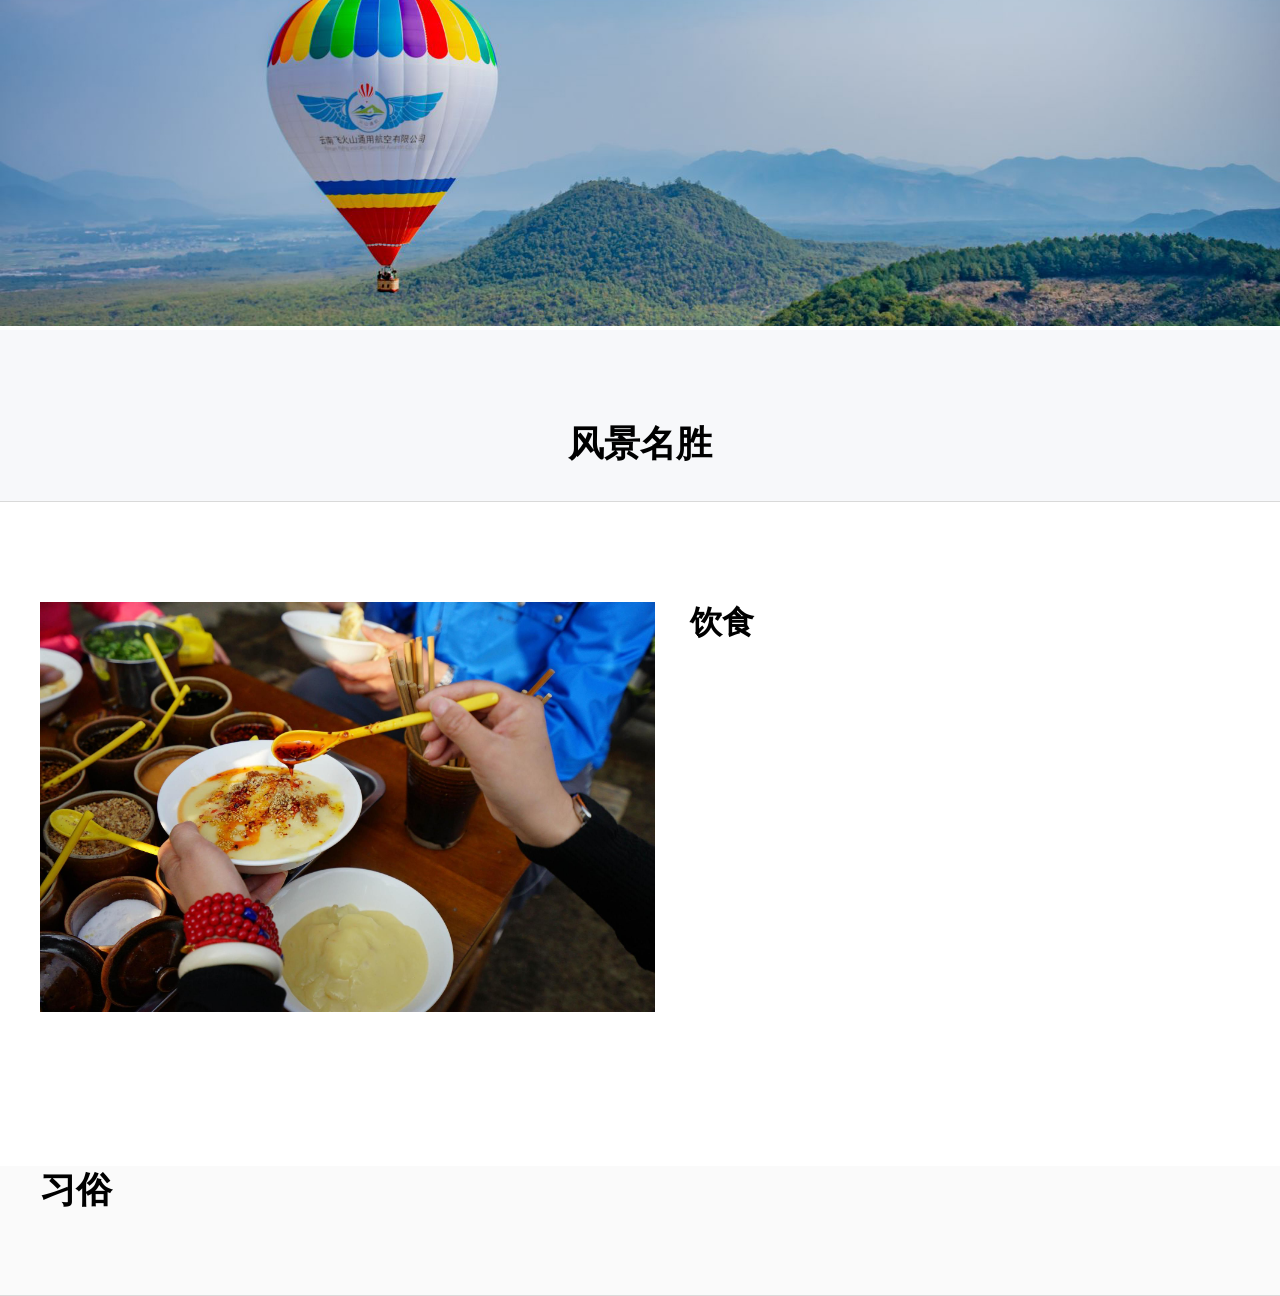
==== tengchong/index.html @ 9c368ec6 "添加腾冲页面骨架" ====
<!DOCTYPE html>
<html lang="en">
<head>
    <meta charset="UTF-8">
    <title>腾冲市-中国云南省保山市代管县级市</title>
    <meta name="viewport" content="width=device-width, initial-scale=1.0">
    <link rel="stylesheet" href="css/css.css">
</head>
<body>
    <div class="header">
        <div class="w">
            <h1></h1>
        </div>
    </div>
    <div class="banner">
        <img src="images/banner.jpg" alt="banner大图片">
    </div>
    <div class="line1">
        <div class="w">
            <h1 class="title title1">风景名胜</h1>
        </div>
    </div>
    <div class="ad clearfix w">
        <ol class="ad-l fl">
            <img src="images/jj.jpg" alt="饮食图片">
        </ol>
        <ol class="ad-r fr">
            <h1>饮食</h1>
        </ol>
    </div>
    <div class="line2">
        <div class="w clearfix">
            <h1 class="title">习俗</h1>
        </div>
    </div>
    <div class="footer"></div>
</body>
</html>
---- tengchong/css/css.css ----
* {
    margin: 0;
    padding: 0;
    list-style: none;
}

a {
    text-decoration: none;
}

body {
    font: "微软雅黑" 14px;
}

.w {
    width: 1200px;
    margin: 0 auto;
}

.fl {
    float: left;
}

.fr {
    float: right;
}

.clearfix:after {
    content: "";
    display: block;
    height: 0;
    clear: both;
    visibility: hidden;
}

.header {
    width: 100%;
}

.header h1 {
    font-size: 37px;
    text-align: center;
    line-height: 180px;
    letter-spacing: 3px;
}

.banner img {
    width: 100%;
}

.ad {
    padding: 100px 0;
}

.ad-l {
    width: 600px;
}

.ad-l img {
    width: 615px;
}

.ad-r {
    width: 550px;
}

.ad h1 {
    color: #000;
    line-height: 40px;
}

.ad p {
    font-size: 14px;
    line-height: 32px;
    padding-top: 15px;
    text-indent: 2em;
}

.line1 {
    width: 100%;
    height: auto;
    background: #f7f8fa;
    padding-top: 40px;
    border-bottom: 1px solid #d9d9d9;
}

.title {
    color: #000;
    font-size: 36px;
    margin-top: 50px;
}

.title1 {
    margin-bottom: 32px;
    text-align: center;
}

.line1-inner {
    width: 100%;
    border-top: 1px dashed #d9d9d9;
    padding: 75px 0;
}

.titlep {
    text-align: center;
    margin-bottom: 40px;
    color: #333;
    font-size: 26px;
    line-height: 50px;
}

.lbox {
    width: 377px;
    float: left;
    margin-right: 30px;
    background: #fff;
}

.lbox.border-btm {
    width: 277px;
}

.lbox img {
    width: 100%;
    height: 236px;
}

.border a {
    text-align: center;
    padding: 44px 0 20px;
    text-decoration: none;
    color: #000;
    display: block;
    font-size: 26px;
}

.border a:hover {
    color: red;
    font-weight: 800;
}

.border p {
    text-align: center;
    font-size: 14px;
    width: 337px;
    margin: 0 auto 26px;
    line-height: 26px;
}

.border {
    border: 1px solid #d9d9d9;
}

.border-btm .lbox-img2 {
    width: 300px;
    height: 191px;
}

.line2 {
    width: 100%;
    height: auto;
    background: #fafafa;
    border-bottom: 1px solid #d9d9d9;
    padding-bottom: 80px;
    margin: 0 auto;
}

.titlep.p2 {
    margin-top: 38px;
    font-size: 18px;
    line-height: 36px;
}

.footer {
    width: 100%;
    line-height: 70px;
    background: #01060c;
    text-align: center;
    color: white;
}
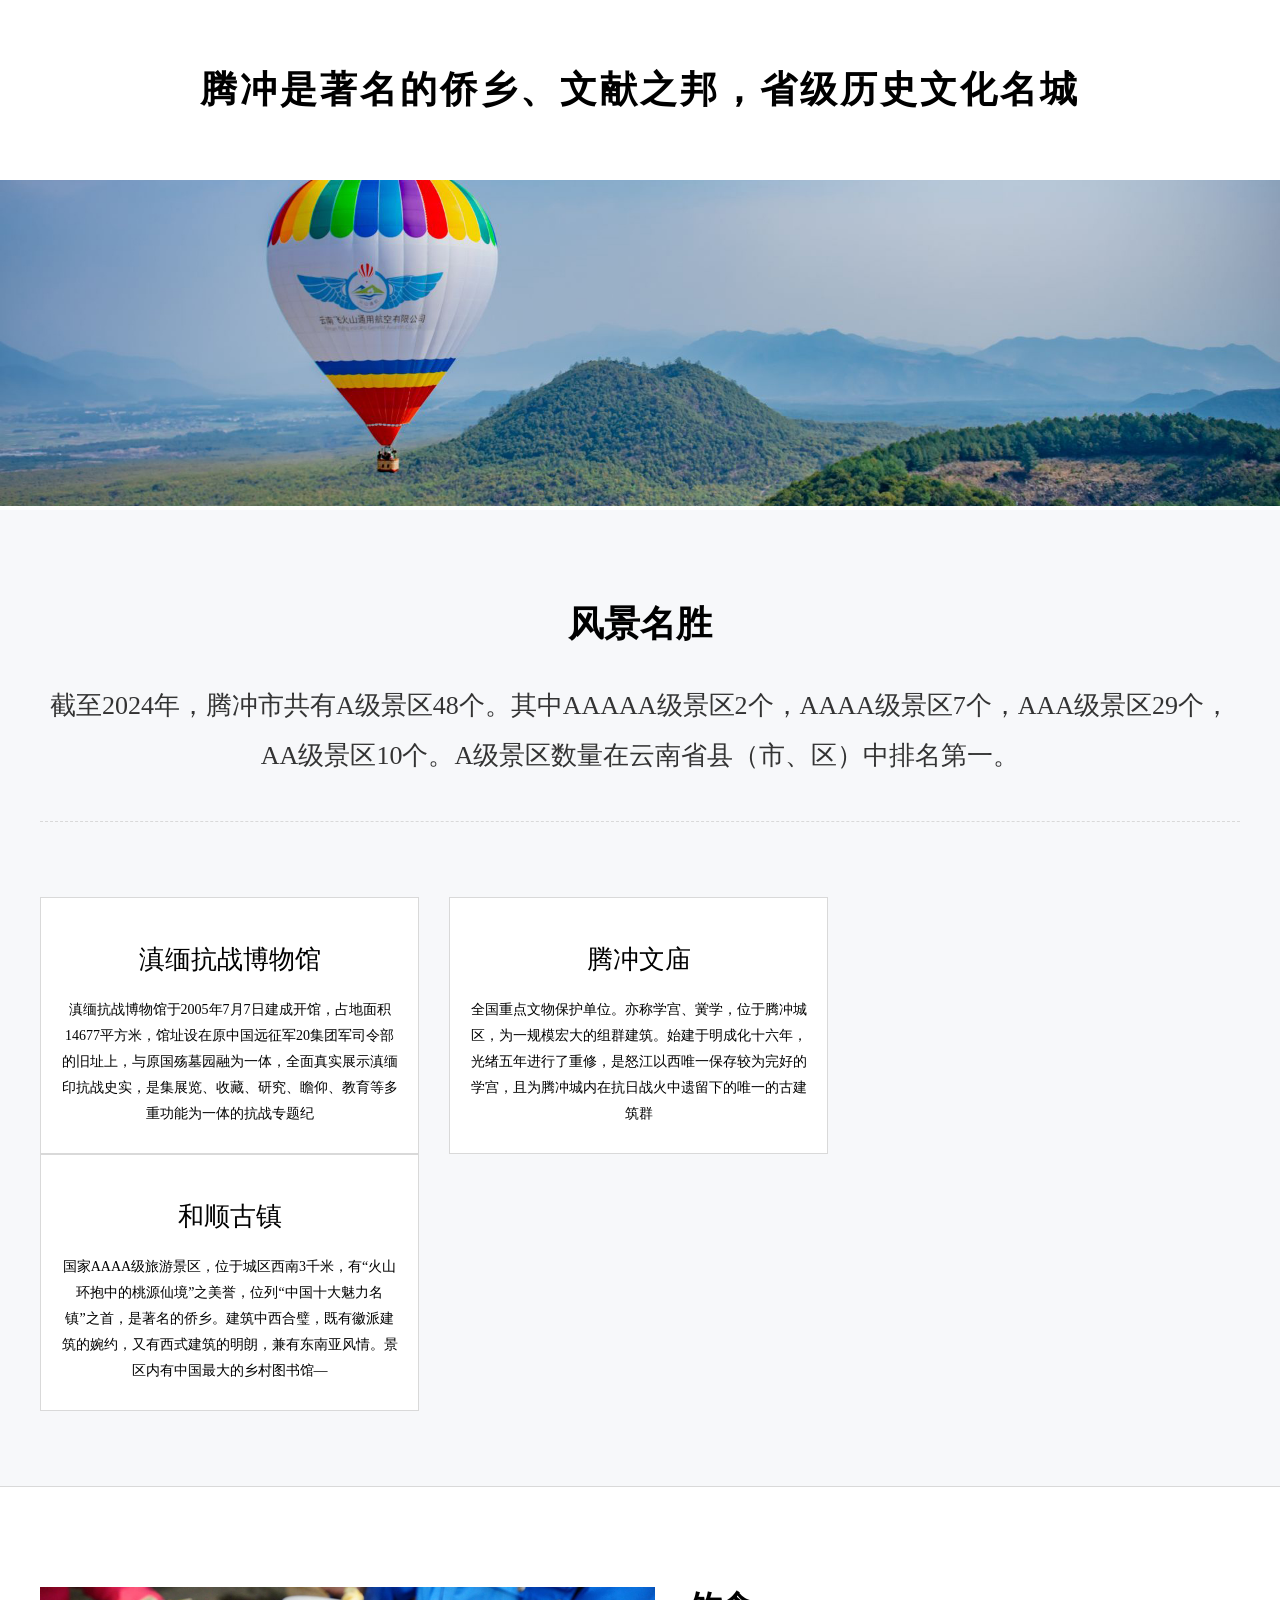
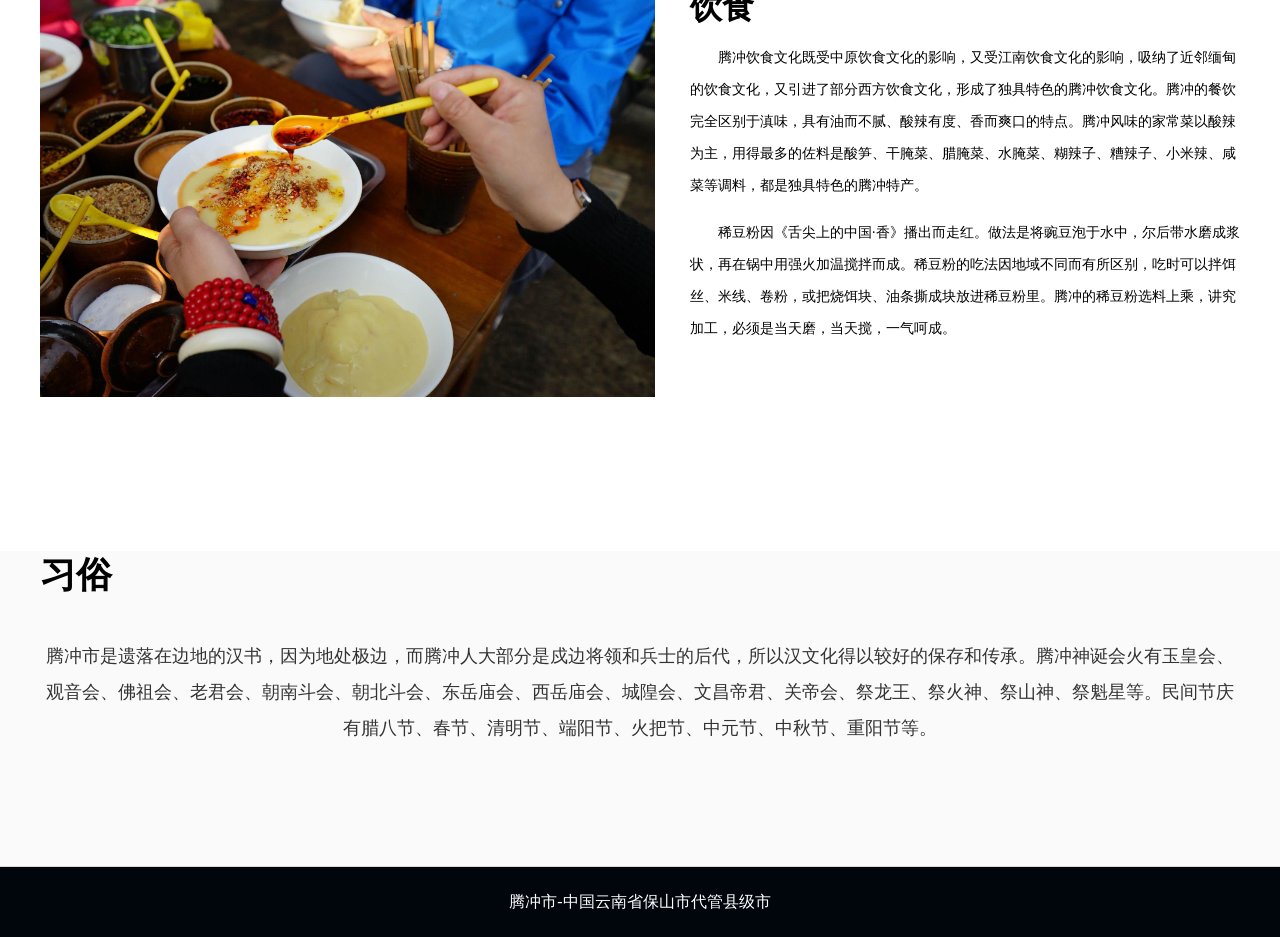
==== commit 22c5b97b: "添加腾冲页面内容" ====
--- a/tengchong/index.html
+++ b/tengchong/index.html
@@ -9,7 +9,7 @@
 <body>
     <div class="header">
         <div class="w">
-            <h1></h1>
+            <h1>腾冲是著名的侨乡、文献之邦，省级历史文化名城 </h1>
         </div>
     </div>
     <div class="banner">
@@ -18,6 +18,23 @@
     <div class="line1">
         <div class="w">
             <h1 class="title title1">风景名胜</h1>
+            <p class="titlep">截至2024年，腾冲市共有A级景区48个。其中AAAAA级景区2个，AAAA级景区7个，AAA级景区29个，AA级景区10个。A级景区数量在云南省县（市、区）中排名第一。</p>
+            <div class="line1-inner clearfix">
+                <ul>
+                    <li class="lbox border">
+                        <a href="javascript:;">滇缅抗战博物馆</a>
+                        <p>滇缅抗战博物馆于2005年7月7日建成开馆，占地面积14677平方米，馆址设在原中国远征军20集团军司令部的旧址上，与原国殇墓园融为一体，全面真实展示滇缅印抗战史实，是集展览、收藏、研究、瞻仰、教育等多重功能为一体的抗战专题纪</p>
+                    </li>
+                    <li class="lbox border">
+                        <a href="javascript:;">腾冲文庙</a>
+                        <p>全国重点文物保护单位。亦称学宫、黉学，位于腾冲城区，为一规模宏大的组群建筑。始建于明成化十六年，光绪五年进行了重修，是怒江以西唯一保存较为完好的学宫，且为腾冲城内在抗日战火中遗留下的唯一的古建筑群</p>
+                    </li>
+                    <li class="lbox border">
+                        <a href="javascript:;" target="_blank">和顺古镇</a>
+                        <p>国家AAAA级旅游景区，位于城区西南3千米，有“火山环抱中的桃源仙境”之美誉，位列“中国十大魅力名镇”之首，是著名的侨乡。建筑中西合璧，既有徽派建筑的婉约，又有西式建筑的明朗，兼有东南亚风情。景区内有中国最大的乡村图书馆—</p>
+                    </li>
+                </ul>
+            </div>
         </div>
     </div>
     <div class="ad clearfix w">
@@ -26,13 +43,17 @@
         </ol>
         <ol class="ad-r fr">
             <h1>饮食</h1>
+            <p>腾冲饮食文化既受中原饮食文化的影响，又受江南饮食文化的影响，吸纳了近邻缅甸的饮食文化，又引进了部分西方饮食文化，形成了独具特色的腾冲饮食文化。腾冲的餐饮完全区别于滇味，具有油而不腻、酸辣有度、香而爽口的特点。腾冲风味的家常菜以酸辣为主，用得最多的佐料是酸笋、干腌菜、腊腌菜、水腌菜、糊辣子、糟辣子、小米辣、咸菜等调料，都是独具特色的腾冲特产。</p>
+            <p>稀豆粉因《舌尖上的中国·香》播出而走红。做法是将豌豆泡于水中，尔后带水磨成浆状，再在锅中用强火加温搅拌而成。稀豆粉的吃法因地域不同而有所区别，吃时可以拌饵丝、米线、卷粉，或把烧饵块、油条撕成块放进稀豆粉里。腾冲的稀豆粉选料上乘，讲究加工，必须是当天磨，当天搅，一气呵成。</p>
         </ol>
     </div>
     <div class="line2">
         <div class="w clearfix">
             <h1 class="title">习俗</h1>
+            <p class="titlep p2">腾冲市是遗落在边地的汉书，因为地处极边，而腾冲人大部分是戍边将领和兵士的后代，所以汉文化得以较好的保存和传承。腾冲神诞会火有玉皇会、观音会、佛祖会、老君会、朝南斗会、朝北斗会、东岳庙会、西岳庙会、城隍会、文昌帝君、关帝会、祭龙王、祭火神、祭山神、祭魁星等。民间节庆有腊八节、春节、清明节、端阳节、火把节、中元节、中秋节、重阳节等。</p>
         </div>
     </div>
-    <div class="footer"></div>
+    <div class="footer">腾冲市-中国云南省保山市代管县级市</div>
 </body>
 </html>
+
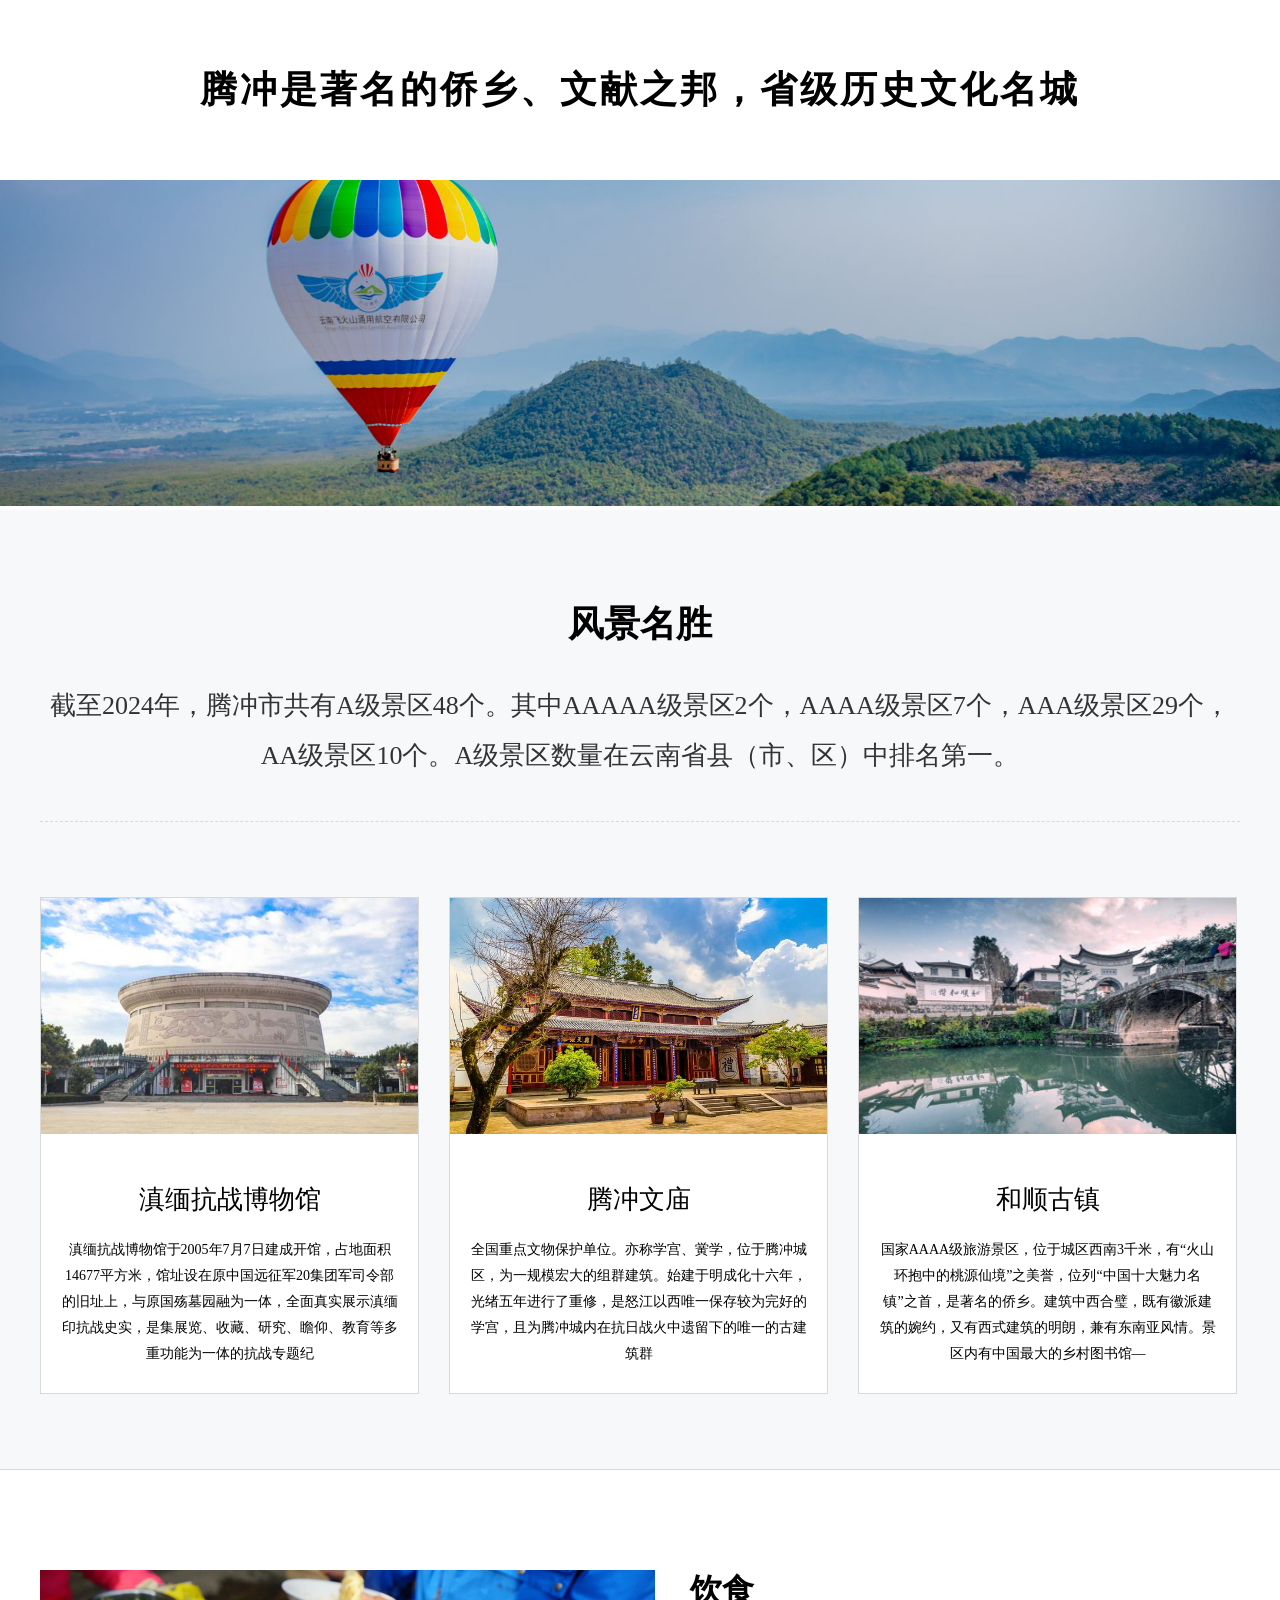
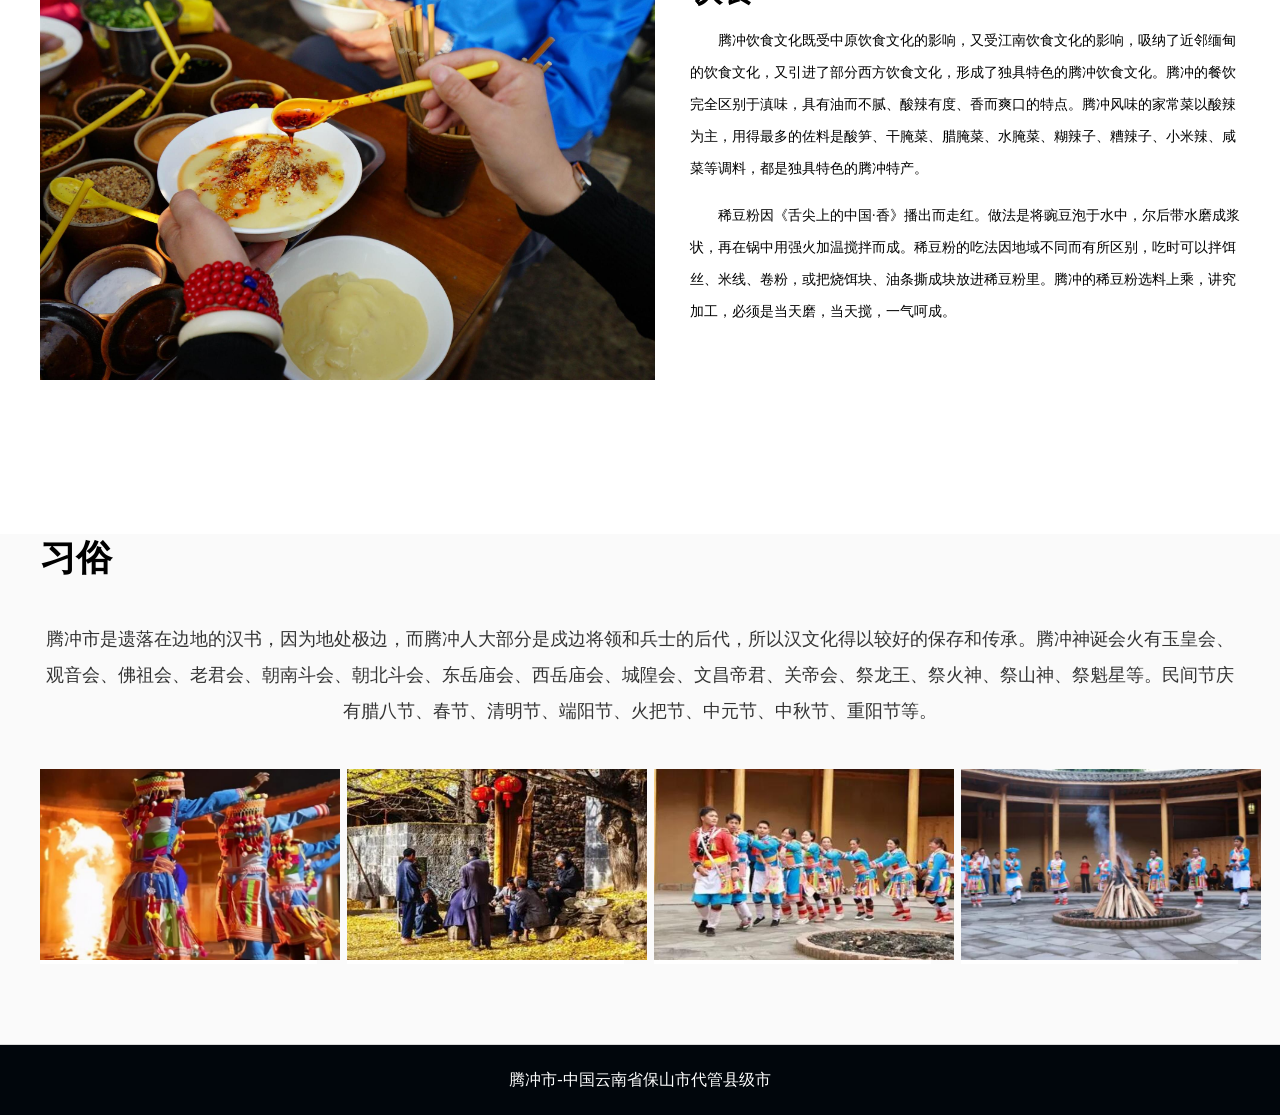
==== commit b3eacb08: "添加腾冲页面图片" ====
--- a/tengchong/index.html
+++ b/tengchong/index.html
@@ -22,14 +22,17 @@
             <div class="line1-inner clearfix">
                 <ul>
                     <li class="lbox border">
+                        <img src="images/1.jpg" alt="滇缅抗战博物馆">
                         <a href="javascript:;">滇缅抗战博物馆</a>
                         <p>滇缅抗战博物馆于2005年7月7日建成开馆，占地面积14677平方米，馆址设在原中国远征军20集团军司令部的旧址上，与原国殇墓园融为一体，全面真实展示滇缅印抗战史实，是集展览、收藏、研究、瞻仰、教育等多重功能为一体的抗战专题纪</p>
                     </li>
                     <li class="lbox border">
+                        <img src="images/2.jpg" alt="腾冲文庙">
                         <a href="javascript:;">腾冲文庙</a>
                         <p>全国重点文物保护单位。亦称学宫、黉学，位于腾冲城区，为一规模宏大的组群建筑。始建于明成化十六年，光绪五年进行了重修，是怒江以西唯一保存较为完好的学宫，且为腾冲城内在抗日战火中遗留下的唯一的古建筑群</p>
                     </li>
-                    <li class="lbox border">
+                    <li class="lbox border" style="margin-right: 0;">
+                        <img src="images/3.jpg" alt="和顺古镇">
                         <a href="javascript:;" target="_blank">和顺古镇</a>
                         <p>国家AAAA级旅游景区，位于城区西南3千米，有“火山环抱中的桃源仙境”之美誉，位列“中国十大魅力名镇”之首，是著名的侨乡。建筑中西合璧，既有徽派建筑的婉约，又有西式建筑的明朗，兼有东南亚风情。景区内有中国最大的乡村图书馆—</p>
                     </li>
@@ -51,6 +54,20 @@
         <div class="w clearfix">
             <h1 class="title">习俗</h1>
             <p class="titlep p2">腾冲市是遗落在边地的汉书，因为地处极边，而腾冲人大部分是戍边将领和兵士的后代，所以汉文化得以较好的保存和传承。腾冲神诞会火有玉皇会、观音会、佛祖会、老君会、朝南斗会、朝北斗会、东岳庙会、西岳庙会、城隍会、文昌帝君、关帝会、祭龙王、祭火神、祭山神、祭魁星等。民间节庆有腊八节、春节、清明节、端阳节、火把节、中元节、中秋节、重阳节等。</p>
+            <ul>
+                <li class="lbox border-btm">
+                    <img src="images/c1.jpg" class="lbox-img2" alt="习俗图片1">
+                </li>
+                <li class="lbox border-btm">
+                    <img src="images/c2.jpg" class="lbox-img2" alt="习俗图片2">
+                </li>
+                <li class="lbox border-btm">
+                    <img src="images/c3.jpg" class="lbox-img2" alt="习俗图片3">
+                </li>
+                <li class="lbox border-btm" style="margin-right: 0;">
+                    <img src="images/c4.jpg" class="lbox-img2" alt="习俗图片4">
+                </li>
+            </ul>
         </div>
     </div>
     <div class="footer">腾冲市-中国云南省保山市代管县级市</div>
